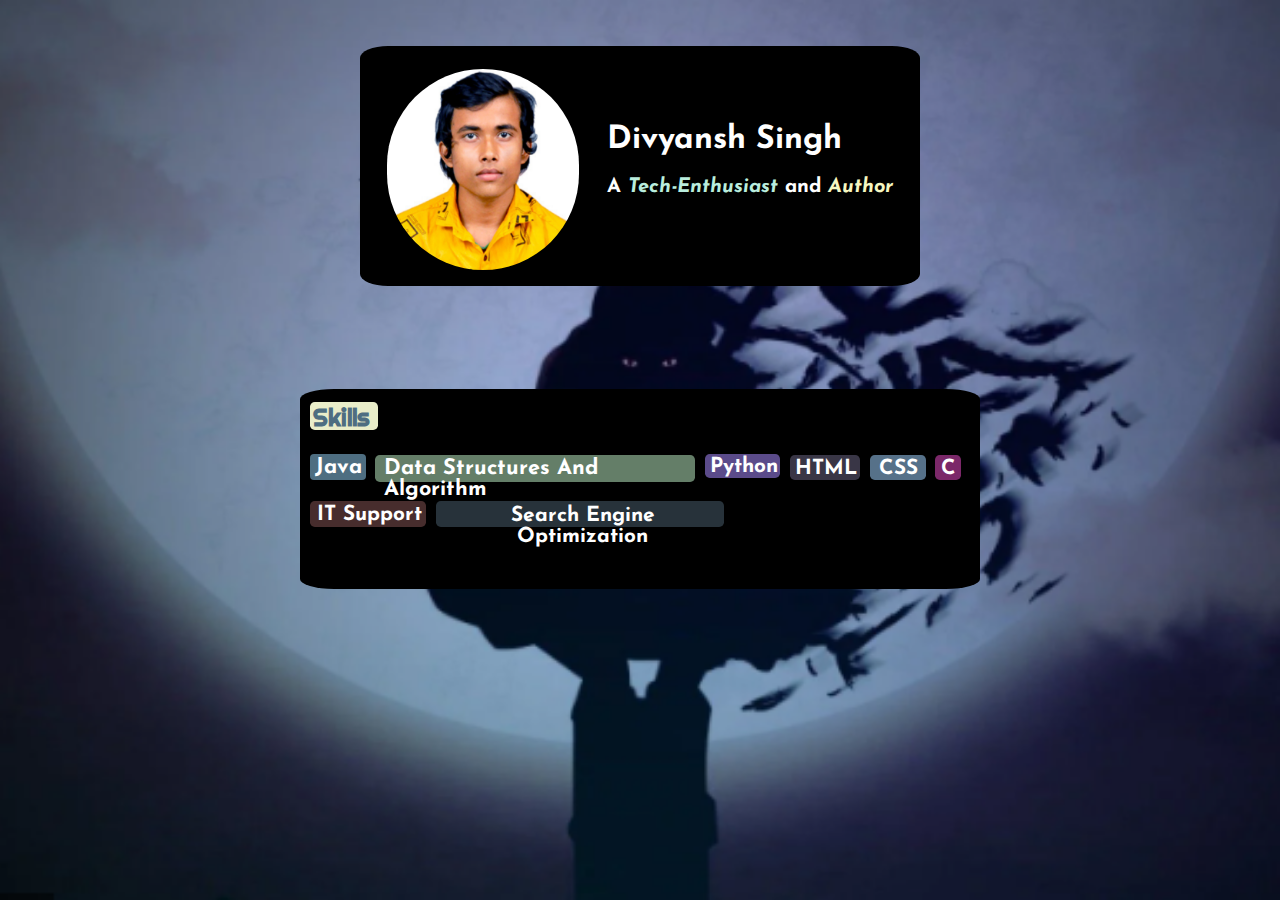
==== index.html @ 6e17f6c7 "adding meta viewport tag" ====
<!Doctype HTML 5>
<html>
    <head>
        
        <meta content="width=device-width, initial-scale=1" name="viewport" />

        <link rel="preconnect" href="https://fonts.googleapis.com">
        <link rel="preconnect" href="https://fonts.gstatic.com" crossorigin>
       
        <link href="https://fonts.googleapis.com/css2?family=Caveat&family=Josefin+Sans:wght@500&display=swap" rel="stylesheet">
        <link href="https://fonts.googleapis.com/css2?family=Caveat&family=Dosis:wght@600&family=Josefin+Sans:wght@500&display=swap" rel="stylesheet">
        <link href="https://fonts.googleapis.com/css2?family=Caveat&family=Dosis:wght@600&family=Josefin+Sans:wght@500&family=Righteous&display=swap" rel="stylesheet">


        <title>
            Divyansh Singh
        </title>
        <link rel="stylesheet" href="Styles.css">
    </head>
    <body>
        
        <div class = "top-container">
        <div class = "top-most">
            <img class = "photo" src="Divyansh's Photograph.png" alt="Divyansh_Singh">      
            <div class="intro-text">
                <h1>Divyansh Singh</h1>
                <h2>A <em><span class="span">Tech-Enthusiast</span></em> and <em><span class = "span1">Author</span></em></h2>
            </div>
        </div>

        <div class = "skills">
            <div class = "upper">
                <div class="title">
                    <h1>Skills</h1>
                </div>
            </div>
            <div class = "lower">
                <div class="java">
                    <a href="https://leetcode.com/divyanshcodes/"><h2>Java</h2></a>
                </div>
                <div class="DSA">
                    <a href="https://github.com/DivyanshSingh12/Java-Programs"><h2>Data Structures And Algorithm</h2></a>
                </div>
                <div class = "python">
                    <a href = "https://www.udemy.com/certificate/UC-db3842e5-4f58-45fd-ae87-5f85f80bcc3e/"><h2>Python</h2></a>
                </div>
                <div class = "shtml">
                    <h2>HTML</h2>
                </div>
                <div class = "tcss">
                    <h2>CSS</h2>
                </div>
                <div class = "c">
                    <h2>C</h2>
                </div>
            </div>
            <div class = "second-row">
                <div class = "TechS">
                    <a href = "https://www.coursera.org/account/accomplishments/specialization/certificate/6LHS8ZLLRM9M"><h2>IT Support</h2></a>
                </div>  
                <div class = "SEO">
                    <a href = "https://www.edulore.in/"><h2>Search Engine Optimization</h2></a>
                </div>
            </div>
        </div>
    </div>
   
    </body>
</html>
---- Styles.css ----
body{
  margin: 0;
  background-image: url("itachi_background.png");
  background-repeat: no-repeat;
  background-size: cover;
  background-position: center;
}


.top-container{
  display: flex;
  flex-direction: column;
  justify-content: center;
  align-items: center;
}

.top-most{
  display: flex;
  flex-direction: row;
  flex-wrap: wrap;
  justify-content: space-evenly;
  width: 35rem;
  height: 15rem;
  background-color: black;
  margin-top: 2.9rem;
  border-radius:5%;

}

.photo{
  width: 12rem;
  margin-bottom: 1rem;
  border-radius: 10rem;
  margin-top: 1.4rem;

}

.intro-text{
  margin-top: 3.5rem;
}

.top-most h1{
  font-family: 'Josefin Sans', sans-serif;
  color:white;
}

h2{
  color: white;
  font-size: 1.25rem;
  font-family: 'Josefin Sans', sans-serif;
}

.span{
  color: #B9EDDD;
}


.span1{
  color: #F6F7C1;
}

.skills{
  display: flex;
  flex-direction: column;
  width:42.5rem;
  height:12.5rem;
  background-color: black;
  bottom: 13.55%;
  margin-top: 8%;
  border-radius:5%;
}

.lower{
  display: flex;
  flex-direction: row;
}

.skills h1{
  font-family: 'Righteous', cursive;
  color:#4E6E81;
  font-size: 1.5rem;
  margin-top:0;
  margin-left: 5%;
}

.title{
  width: 4.3rem;
  height: 1.8rem;
  background-color: #E9EDC9;
  margin-top: 0.8rem;
  margin-left: 0.6rem;
  border-radius: 0.3rem;
}


.java{
  width: 3.5rem;
  height: 1.6rem;
  background-color: #4E6E81;
  margin-top: 1.5rem;
  margin-left: 0.6rem;
  border-radius: 0.25rem;
  
}


.java h2{
  font-size: 1.35rem;
  font-family: 'Josefin Sans', sans-serif;
  margin-top: 5%;
  margin-left: 9%;
}


a{
  text-decoration: none;
}


.java:hover{
  background-color: #3F4E4F;
}


.DSA{
  width: 20rem;
  height: 1.7rem;
  background-color: #647E68;
  margin-left: 0.6rem;
  margin-top: 1.51rem;
  border-radius: 0.3rem;
}


.DSA h2{
  font-size: 1.35rem;
  font-family: 'Josefin Sans', sans-serif;
  margin-top: 1.2%;
  margin-left: 2.9%;
}


.DSA:hover{
  background-color: #3B5249;
}


.python{
  width: 4.7rem;
  height: 1.5rem;
  background-color: #5B4B8A;
  margin-left: 0.6rem;
  margin-top: 1.5rem;
  border-radius: 0.3rem;
}


.python h2{
  font-size: 1.3rem;
  font-family: 'Josefin Sans', sans-serif;
  margin-top: 1.2%;
  padding: 1.5%;
  margin-left: 5%;
}


.python:hover{
  background-color: #62374E;
}

.shtml{
  width: 4.4rem;
  height: 1.6rem;
  background-color: #393646;
  margin-left: 0.6rem;
  margin-top: 1.51rem;
  border-radius: 0.3rem;
}


.shtml h2{
  font-size: 1.3rem;
  font-family: 'Josefin Sans', sans-serif;
  margin-top: 0.2%;
  text-align: center;
  padding: 0.2rem;
  margin-left: 2.9%;
}


.shtml:hover{
  background-color: #245953;
}

.tcss{
  width: 3.5rem;
  height: 1.6rem;
  background-color: #567189;
  margin-left: 0.6rem;
  margin-top: 1.51rem;
  border-radius: 0.3rem;
}


.tcss h2{
  font-size: 1.3rem;
  font-family: 'Josefin Sans', sans-serif;
  margin-top: 0.2%;
  text-align: center;
  padding: 0.2rem;
  margin-left: 2.9%;
}


.tcss:hover{
  background-color: #658864;
}

.c{
  width: 1.6rem;
  height: 1.6rem;
  background-color: #7B2869;
  margin-left: 0.6rem;
  margin-top: 1.51rem;
  border-radius: 0.3rem;
}


.c h2{
  font-size: 1.3rem;
  font-family: 'Josefin Sans', sans-serif;
  margin-top: 0.2%;
  text-align: center;
  padding: 0.2rem;
  margin-left: 2.9%;
}


.c:hover{
  background-color: #263159;
}

.second-row{
  display: flex;
  flex-direction: row;
}

.TechS{
  width: 7.3rem;
  height: 1.6rem;
  background-color: #472D2D;
  margin-left: 0.6rem;
  margin-top: 1.2rem;
  border-radius: 0.3rem;
}

.TechS h2{
  font-size: 1.3rem;
  font-family: 'Josefin Sans', sans-serif;
  margin-top: 0.2%;
  text-align: center;
  padding: 0.2rem;
  margin-left: 2%;
}


.TechS:hover{
  background-color: #22577E;
}

.SEO{
  width: 18rem;
  height: 1.6rem;
  background-color: #27323A;
  margin-left: 0.6rem;
  margin-top: 1.2rem;
  border-radius: 0.3rem;
}

.SEO h2{
  font-size: 1.3rem;
  font-family: 'Josefin Sans', sans-serif;
  margin-top: 0.2%;
  text-align: center;
  padding: 0.2rem;
  margin-left: 1.9%;
}


.SEO:hover{
  background-color: #A21232;
}

@media screen and (max-width: 540px) {
  .top-most{
    display: flex;
    flex-direction: row;
    flex-wrap: wrap;
    justify-content: space-evenly;
    width: 35rem;
    height: 34rem;
    background-color: black;
    margin-top: 8rem;
    border-radius: 5%;
    text-align: center;
  }

  .photo {
    width: 16rem;
    height: 16rem;
    margin-bottom: 0;
    border-radius: 10rem;
    margin-top: 1.4rem;
}

.intro-text {
  margin-top: 0;
}

.top-most h1 {
  font-family: 'Josefin Sans', sans-serif;
  color: white;
  font-size: 3.5rem;
}

h2 {
  color: white;
  font-size: 3rem;
  font-family: 'Josefin Sans', sans-serif;
}

.skills {
  display: flex;
  flex-direction: column;
  width: 35rem;
  height: 70rem;
  background-color: black;
  bottom: 13.55%;
  margin-top: 30%;
  border-radius: 5%;
}

.title {
  width: 11rem;
  height: 5rem;
  background-color: #E9EDC9;
  margin-top: 2rem;
  margin-left: 1.5rem;
  border-radius: 0.3rem;
}

.skills h1 {
  font-family: 'Righteous', cursive;
  color: #4E6E81;
  font-size: 4rem;
  margin-top: 0;
  margin-left: 5%;
}

.lower {
  display: flex;
  flex-direction: column;
}

.java {
  width: 10rem;
  height: 4.7rem;
  background-color: #4E6E81;
  margin-top: 1.5rem;
  margin-left: 1.5rem;
  border-radius: 0.25rem;
}

.java h2 {
  font-size: 4rem;
  font-family: 'Josefin Sans', sans-serif;
  margin-top: 5%;
  margin-left: 9%;
}

.DSA {
  width: 32rem;
  height: 8.5rem;
  background-color: #647E68;
  margin-left: 1.5rem;
  margin-top: 1.51rem;
  border-radius: 0.3rem;
}

.DSA h2 {
  font-size: 4rem;
  font-family: 'Josefin Sans', sans-serif;
  margin-top: 1.2%;
  margin-left: 2.9%;
}

.python {
  width: 15rem;
  height: 5rem;
  background-color: #5B4B8A;
  margin-left: 1.5rem;
  margin-top: 1.5rem;
  border-radius: 0.3rem;
}

.python h2 {
  font-size: 4rem;
  font-family: 'Josefin Sans', sans-serif;
  margin-top: 1.2%;
  padding: 1.5%;
  margin-left: 5%;
}

.shtml {
  width: 14.2rem;
  height: 4.5rem;
  background-color: #393646;
  margin-left: 1.5rem;
  margin-top: 1.51rem;
  border-radius: 0.3rem;
}

.shtml h2 {
  font-size: 4rem;
  font-family: 'Josefin Sans', sans-serif;
  margin-top: 0.2%;
  text-align: center;
  padding: 0.2rem;
  margin-left: 2.9%;
}

.tcss {
  width: 10rem;
  height: 4.5rem;
  background-color: #567189;
  margin-left: 1.5rem;
  margin-top: 1.51rem;
  border-radius: 0.3rem;
}

.tcss h2 {
  font-size: 4rem;
  font-family: 'Josefin Sans', sans-serif;
  margin-top: 0.2%;
  text-align: center;
  padding: 0.2rem;
  margin-left: 2.9%;
}

.c {
  width: 6rem;
  height: 4.5rem;
  background-color: #7B2869;
  margin-left: 1.5rem;
  margin-top: 1.51rem;
  border-radius: 0.3rem;
}

.c h2 {
  font-size: 4rem;
  font-family: 'Josefin Sans', sans-serif;
  margin-top: 0.2%;
  text-align: center;
  padding: 0.2rem;
  margin-left: 2.9%;
}

.second-row {
  display: flex;
  flex-direction: column;
}

.TechS {
  width: 25rem;
  height: 5rem;
  background-color: #472D2D;
  margin-left: 1.5rem;
  margin-top: 1.2rem;
  border-radius: 0.3rem;
}

.TechS h2 {
  font-size: 4rem;
  font-family: 'Josefin Sans', sans-serif;
  margin-top: 0.2%;
  text-align: center;
  padding: 0.2rem;
  margin-left: 2%;
}

.SEO {
  width: 30rem;
  height: 9rem;
  background-color: #27323A;
  margin-left: 1.5rem;
  margin-top: 1.2rem;
  border-radius: 0.3rem;
}

.SEO h2 {
  font-size: 4rem;
  font-family: 'Josefin Sans', sans-serif;
  margin-top: 0.2%;
  text-align: left;
  padding: 0.2rem;
  margin-left: 1.9%;
}

}
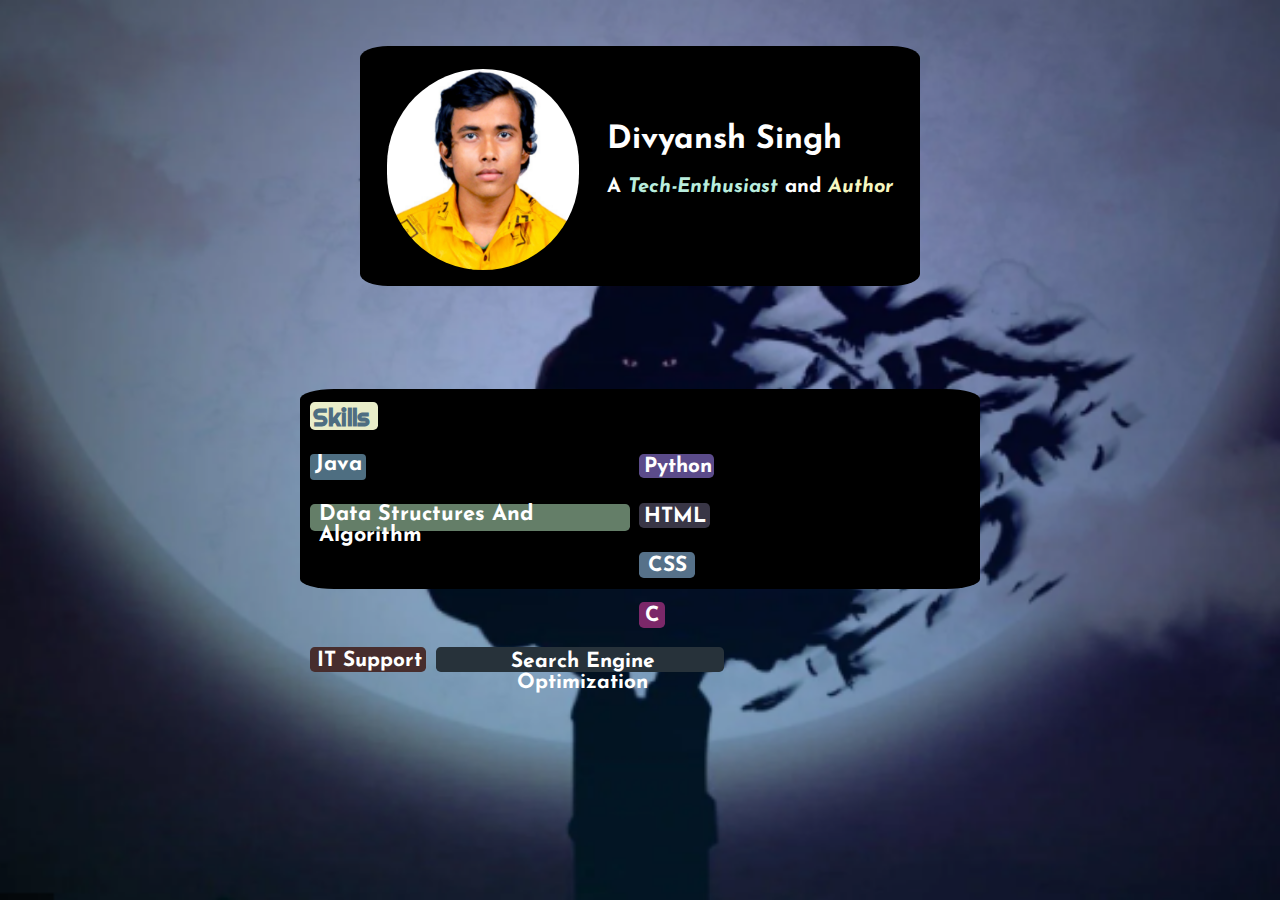
==== commit 8d1dca30: "making the layout of .skills section responsive" ====
--- a/index.html
+++ b/index.html
@@ -1,9 +1,9 @@
 <!Doctype HTML 5>
 <html>
     <head>
+
+        <meta content="width=device-width, initial-scale=1" name="viewport" />
         
-        <meta content="width=device-width, initial-scale=1" name="viewport" />
-
         <link rel="preconnect" href="https://fonts.googleapis.com">
         <link rel="preconnect" href="https://fonts.gstatic.com" crossorigin>
        
@@ -35,12 +35,15 @@
                 </div>
             </div>
             <div class = "lower">
+                <div class = "first">
                 <div class="java">
                     <a href="https://leetcode.com/divyanshcodes/"><h2>Java</h2></a>
                 </div>
                 <div class="DSA">
                     <a href="https://github.com/DivyanshSingh12/Java-Programs"><h2>Data Structures And Algorithm</h2></a>
                 </div>
+                </div>
+                <div class = "second">
                 <div class = "python">
                     <a href = "https://www.udemy.com/certificate/UC-db3842e5-4f58-45fd-ae87-5f85f80bcc3e/"><h2>Python</h2></a>
                 </div>
@@ -52,6 +55,7 @@
                 </div>
                 <div class = "c">
                     <h2>C</h2>
+                </div>
                 </div>
             </div>
             <div class = "second-row">
--- a/Styles.css
+++ b/Styles.css
@@ -292,25 +292,25 @@
 }
 
 @media screen and (max-width: 540px) {
-  .top-most{
+  .top-most {
     display: flex;
     flex-direction: row;
     flex-wrap: wrap;
     justify-content: space-evenly;
-    width: 35rem;
-    height: 34rem;
+    width: 12rem;
+    height: 14rem;
     background-color: black;
-    margin-top: 8rem;
+    margin-top: 2rem;
     border-radius: 5%;
     text-align: center;
-  }
-
-  .photo {
-    width: 16rem;
-    height: 16rem;
-    margin-bottom: 0;
-    border-radius: 10rem;
-    margin-top: 1.4rem;
+}
+
+.photo {
+  width: 6rem;
+  height: 6rem;
+  margin-bottom: 0;
+  border-radius: 10rem;
+  margin-top: 1rem;
 }
 
 .intro-text {
@@ -320,39 +320,40 @@
 .top-most h1 {
   font-family: 'Josefin Sans', sans-serif;
   color: white;
-  font-size: 3.5rem;
+  font-size: 1.3rem;
 }
 
 h2 {
   color: white;
-  font-size: 3rem;
+  font-size: 1.1rem;
   font-family: 'Josefin Sans', sans-serif;
 }
 
 .skills {
   display: flex;
   flex-direction: column;
-  width: 35rem;
-  height: 70rem;
+  width: 20rem;
+  height: 25rem;
   background-color: black;
   bottom: 13.55%;
-  margin-top: 30%;
+  margin-top: 7rem;
   border-radius: 5%;
+  margin-left: 1rem;
 }
 
 .title {
-  width: 11rem;
-  height: 5rem;
+  width: 4.2rem;
+  height: 2rem;
   background-color: #E9EDC9;
-  margin-top: 2rem;
-  margin-left: 1.5rem;
+  margin-top: 0.6rem;
+  margin-left: 0.6rem;
   border-radius: 0.3rem;
 }
 
 .skills h1 {
   font-family: 'Righteous', cursive;
   color: #4E6E81;
-  font-size: 4rem;
+  font-size: 1.5rem;
   margin-top: 0;
   margin-left: 5%;
 }
@@ -363,48 +364,48 @@
 }
 
 .java {
-  width: 10rem;
-  height: 4.7rem;
+  width: 3.5rem;
+  height: 1.8rem;
   background-color: #4E6E81;
-  margin-top: 1.5rem;
-  margin-left: 1.5rem;
+  margin-top: 0.6rem;
+  margin-left: 0.6rem;
   border-radius: 0.25rem;
 }
 
 .java h2 {
-  font-size: 4rem;
+  font-size: 1.35rem;
   font-family: 'Josefin Sans', sans-serif;
   margin-top: 5%;
   margin-left: 9%;
 }
 
 .DSA {
-  width: 32rem;
-  height: 8.5rem;
+  width: 13.5rem;
+  height: 3.1rem;
   background-color: #647E68;
-  margin-left: 1.5rem;
-  margin-top: 1.51rem;
+  margin-left: 0.6rem;
+  margin-top: 0.6rem;
   border-radius: 0.3rem;
 }
 
 .DSA h2 {
-  font-size: 4rem;
+  font-size: 1.35rem;
   font-family: 'Josefin Sans', sans-serif;
   margin-top: 1.2%;
   margin-left: 2.9%;
 }
 
 .python {
-  width: 15rem;
-  height: 5rem;
+  width: 5rem;
+  height: 1.8rem;
   background-color: #5B4B8A;
-  margin-left: 1.5rem;
-  margin-top: 1.5rem;
+  margin-left: 0.6rem;
+  margin-top: 0.6rem;
   border-radius: 0.3rem;
 }
 
 .python h2 {
-  font-size: 4rem;
+  font-size: 1.35rem;
   font-family: 'Josefin Sans', sans-serif;
   margin-top: 1.2%;
   padding: 1.5%;
@@ -412,16 +413,15 @@
 }
 
 .shtml {
-  width: 14.2rem;
-  height: 4.5rem;
+  width: 5rem;
+  height: 1.8rem;
   background-color: #393646;
-  margin-left: 1.5rem;
-  margin-top: 1.51rem;
-  border-radius: 0.3rem;
-}
-
+  margin-left: 0.6rem;
+  margin-top: 0.6rem;
+  border-radius: 0.3rem;
+}
 .shtml h2 {
-  font-size: 4rem;
+  font-size: 1.35rem;
   font-family: 'Josefin Sans', sans-serif;
   margin-top: 0.2%;
   text-align: center;
@@ -430,16 +430,16 @@
 }
 
 .tcss {
-  width: 10rem;
-  height: 4.5rem;
+  width: 3.5rem;
+  height: 1.7rem;
   background-color: #567189;
-  margin-left: 1.5rem;
-  margin-top: 1.51rem;
+  margin-left: 0.6rem;
+  margin-top: 0.6rem;
   border-radius: 0.3rem;
 }
 
 .tcss h2 {
-  font-size: 4rem;
+  font-size: 1.35rem;
   font-family: 'Josefin Sans', sans-serif;
   margin-top: 0.2%;
   text-align: center;
@@ -448,16 +448,16 @@
 }
 
 .c {
-  width: 6rem;
-  height: 4.5rem;
+  width: 2rem;
+  height: 1.6rem;
   background-color: #7B2869;
-  margin-left: 1.5rem;
-  margin-top: 1.51rem;
+  margin-left: 0.6rem;
+  margin-top: 0.6rem;
   border-radius: 0.3rem;
 }
 
 .c h2 {
-  font-size: 4rem;
+  font-size: 1.35rem;
   font-family: 'Josefin Sans', sans-serif;
   margin-top: 0.2%;
   text-align: center;
@@ -471,16 +471,16 @@
 }
 
 .TechS {
-  width: 25rem;
-  height: 5rem;
+  width: 8rem;
+  height: 2.2rem;
   background-color: #472D2D;
-  margin-left: 1.5rem;
-  margin-top: 1.2rem;
+  margin-left: 0.6rem;
+  margin-top: 0.6rem;
   border-radius: 0.3rem;
 }
 
 .TechS h2 {
-  font-size: 4rem;
+  font-size: 1.4rem;
   font-family: 'Josefin Sans', sans-serif;
   margin-top: 0.2%;
   text-align: center;
@@ -489,16 +489,16 @@
 }
 
 .SEO {
-  width: 30rem;
-  height: 9rem;
+  width: 10.1rem;
+  height: 3.3rem;
   background-color: #27323A;
-  margin-left: 1.5rem;
-  margin-top: 1.2rem;
+  margin-left: 0.6rem;
+  margin-top: 0.6rem;
   border-radius: 0.3rem;
 }
 
 .SEO h2 {
-  font-size: 4rem;
+  font-size: 1.4rem;
   font-family: 'Josefin Sans', sans-serif;
   margin-top: 0.2%;
   text-align: left;
@@ -506,14 +506,5 @@
   margin-left: 1.9%;
 }
 
-}
-
-
-
-
-
-
-
-
-
-
+
+}
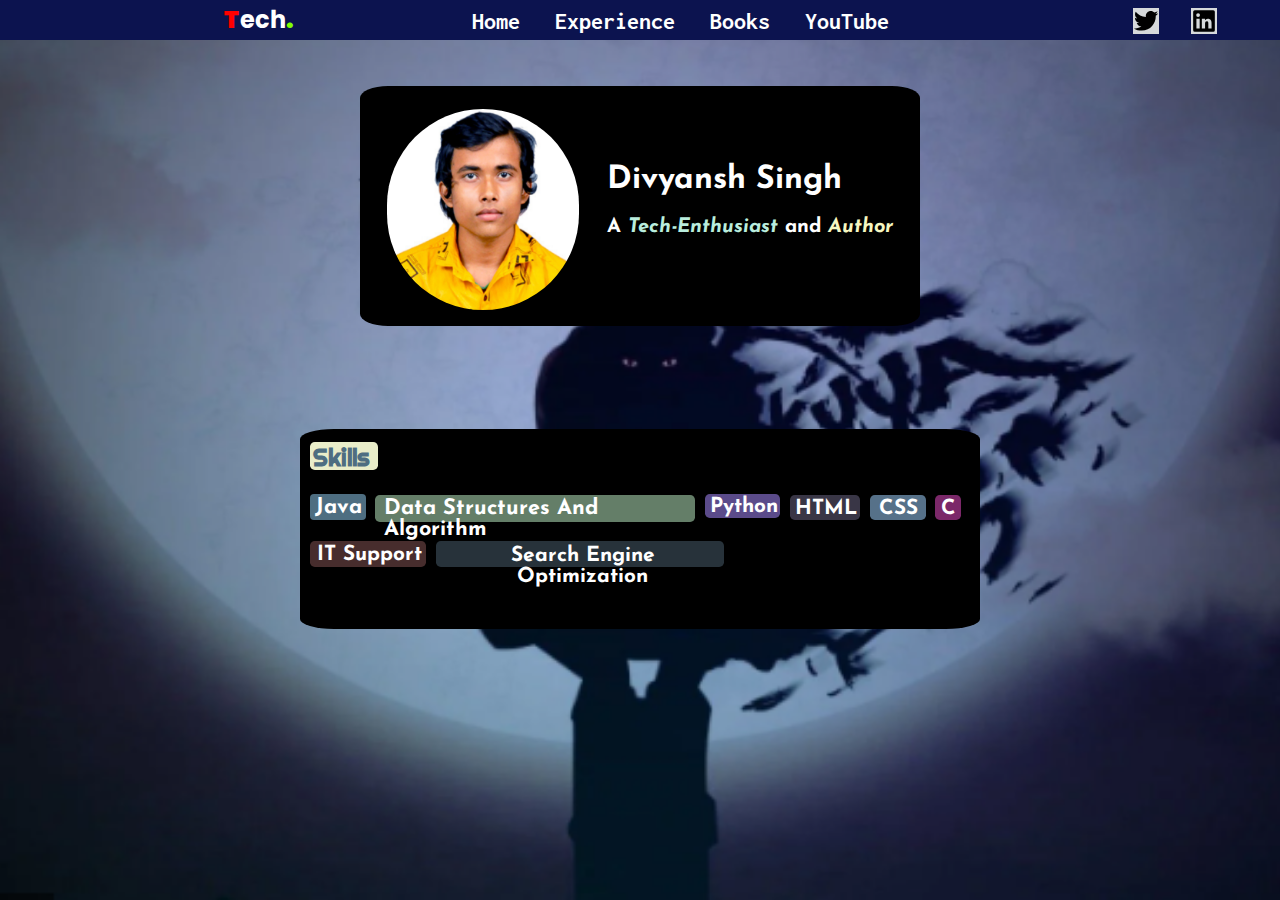
==== commit bcf0f20d: "Update index.html" ====
--- a/index.html
+++ b/index.html
@@ -6,12 +6,9 @@
         
         <link rel="preconnect" href="https://fonts.googleapis.com">
         <link rel="preconnect" href="https://fonts.gstatic.com" crossorigin>
+
+        <link href="https://fonts.googleapis.com/css2?family=Caveat&family=Dosis:wght@600&family=Inconsolata:wght@700&family=Josefin+Sans:wght@500&family=Poppins:wght@700&family=Righteous&family=Roboto:wght@500&display=swap" rel="stylesheet">
        
-        <link href="https://fonts.googleapis.com/css2?family=Caveat&family=Josefin+Sans:wght@500&display=swap" rel="stylesheet">
-        <link href="https://fonts.googleapis.com/css2?family=Caveat&family=Dosis:wght@600&family=Josefin+Sans:wght@500&display=swap" rel="stylesheet">
-        <link href="https://fonts.googleapis.com/css2?family=Caveat&family=Dosis:wght@600&family=Josefin+Sans:wght@500&family=Righteous&display=swap" rel="stylesheet">
-
-
         <title>
             Divyansh Singh
         </title>
@@ -20,6 +17,64 @@
     <body>
         
         <div class = "top-container">
+        
+        <div class = "nav">
+
+            <div class = "logo">
+                <h1><strong class="T">T</strong>ech<strong class = "dot">.</strong></h1>
+            </div>
+
+            <div class = "contain">
+
+            <div class = "menu">
+                    <svg xmlns="http://www.w3.org/2000/svg" viewBox="0 0 24 24" data-supported-dps="24x24" fill="currentColor" class="mercado-match" width="24" height="24" focusable="false">
+                        <path d="M3 3h4v4H3zm7 4h4V3h-4zm7-4v4h4V3zM3 14h4v-4H3zm7 0h4v-4h-4zm7 0h4v-4h-4zM3 21h4v-4H3zm7 0h4v-4h-4zm7 0h4v-4h-4z"></path>
+                      </svg>
+            </div>
+
+            <div class="centered">
+            
+            <div class = "Home">
+                <h1>Home</h1>
+            </div>
+            
+            <div class = "Experiences">
+                <h1>Experience</h1>
+            </div>
+
+            <div class = "Books">
+                <h1>Books</h1>
+            </div>
+
+            <div class = "YouTube">
+                <h1>YouTube</h1>
+            </div>
+
+            <div class="tw">
+                <h1>Twitter</h1>
+            </div>
+
+            <a href="https://twitter.com/DivyatechC">
+            <div class = "twitter">
+                <svg viewBox="0 0 24 24" aria-hidden="true" class = "col"><g><path d="M23.643 4.937c-.835.37-1.732.62-2.675.733.962-.576 1.7-1.49 2.048-2.578-.9.534-1.897.922-2.958 1.13-.85-.904-2.06-1.47-3.4-1.47-2.572 0-4.658 2.086-4.658 4.66 0 .364.042.718.12 1.06-3.873-.195-7.304-2.05-9.602-4.868-.4.69-.63 1.49-.63 2.342 0 1.616.823 3.043 2.072 3.878-.764-.025-1.482-.234-2.11-.583v.06c0 2.257 1.605 4.14 3.737 4.568-.392.106-.803.162-1.227.162-.3 0-.593-.028-.877-.082.593 1.85 2.313 3.198 4.352 3.234-1.595 1.25-3.604 1.995-5.786 1.995-.376 0-.747-.022-1.112-.065 2.062 1.323 4.51 2.093 7.14 2.093 8.57 0 13.255-7.098 13.255-13.254 0-.2-.005-.402-.014-.602.91-.658 1.7-1.477 2.323-2.41z"></path></g></svg>
+            </div>
+            </a>
+            
+            <a href="https://www.linkedin.com/in/divyansh-singh-6a4215211/"></a>
+            <div class = "linkedin">
+              <svg xmlns="http://www.w3.org/2000/svg" viewBox="0 0 24 24" data-supported-dps="24x24" fill="currentColor" class="linke" width="26" height="26" focusable="false">
+                    <path d="M20.5 2h-17A1.5 1.5 0 002 3.5v17A1.5 1.5 0 003.5 22h17a1.5 1.5 0 001.5-1.5v-17A1.5 1.5 0 0020.5 2zM8 19H5v-9h3zM6.5 8.25A1.75 1.75 0 118.3 6.5a1.78 1.78 0 01-1.8 1.75zM19 19h-3v-4.74c0-1.42-.6-1.93-1.38-1.93A1.74 1.74 0 0013 14.19a.66.66 0 000 .14V19h-3v-9h2.9v1.3a3.11 3.11 0 012.7-1.4c1.55 0 3.36.86 3.36 3.66z"></path>
+                  </svg> 
+            </div>
+            </a>
+            
+            <div class="lin">
+                <h1>LinkedIn</h1>
+            </div>
+        </div>
+    </div>
+    </div>
+        
         <div class = "top-most">
             <img class = "photo" src="Divyansh's Photograph.png" alt="Divyansh_Singh">      
             <div class="intro-text">
@@ -68,6 +123,6 @@
             </div>
         </div>
     </div>
-   
+    <script src="index.js"></script>
     </body>
 </html>
--- a/Styles.css
+++ b/Styles.css
@@ -12,6 +12,116 @@
   flex-direction: column;
   justify-content: center;
   align-items: center;
+}
+
+.nav{
+  display: flex;
+  width: 100%;
+  height: 2.5rem;
+  justify-content: flex-start;
+  background-color: #0C134F;
+  flex-direction: row;
+}
+
+.logo h1{
+  font-family: 'Poppins', sans-serif !important;
+  color:white;
+  font-size: 1.5rem !important;
+  margin: auto;
+}
+
+.logo{
+  margin-top: 0.1rem;
+  margin-left: 14rem
+}
+
+.dot{
+  color: chartreuse;
+}
+
+.T{
+  color: red;
+}
+
+.centered{
+  display: flex;
+  margin-left: 11.1rem;
+  margin-top: 0.5rem;
+}
+
+.tw{
+  font-family: 'Roboto', sans-serif !important;
+  color:white;
+  font-size: 1.2rem !important;
+  margin: auto;
+  margin-left: 9.5rem;
+  visibility: hidden;
+}
+
+.twitter{
+  width: 1.6rem;
+  margin-left: 0.5rem;
+  cursor: pointer;
+}
+
+.twitter .col{
+  background-color: rgb(214, 217, 219);
+}
+
+.twitter .col:hover{
+  background-color: white;
+}
+
+.linkedin{
+  width: 1.6rem;
+  margin-left: 2rem;
+  cursor: pointer;
+}
+
+.linkedin .linke{
+  background-color: rgb(214, 217, 219);
+}
+
+.linkedin .linke:hover{
+  background-color: white;
+}
+
+.lin{
+  font-family: 'Roboto', sans-serif !important;
+  color:white;
+  font-size: 1.2rem !important;
+  margin: auto;
+  margin-left: 0.5rem;
+  visibility: hidden;
+}
+
+.a{
+  
+  text-decoration: none !important;
+}
+
+.Experiences{
+  margin-right: 2.2rem;
+}
+
+.Home{
+  margin-right: 2.2rem;
+}
+
+.centered h1:hover{
+  color: #E3FDFD;
+  cursor: pointer;
+}
+
+.Books{
+  margin-right: 2.2rem;
+}
+
+.nav h1{
+  font-family: 'Inconsolata', monospace;
+  color:white;
+  font-size: 1.5rem;
+  margin: auto;
 }
 
 .top-most{
@@ -291,13 +401,84 @@
   background-color: #A21232;
 }
 
+.first{
+  display: flex;
+  flex-direction: row;
+}
+
+.second{
+  display: flex;
+  flex-direction: row;
+}
+
+.mnav{
+  display: none;
+}
+
+.menu{
+  display: none;
+}
+
 @media screen and (max-width: 540px) {
+
+  .logo{
+    margin-left: 1rem;
+  }
+
+  .menu{
+       display: block;
+       margin-left: 22rem;
+       margin-top: 0.5rem;
+       color: white;
+   }
+
+  .centered{
+    display: flex;
+    flex-direction: column;
+    padding: 1rem;
+    margin-left: 16rem !important;
+    background-color: hsl(0 0% 100% / 0.1);
+    backdrop-filter: blur(1rem);
+    height: 100vh;
+    visibility: hidden;
+  }
+
+  .twitter{
+    display: none;
+  }
+
+  .linkedin{
+    display: none;
+  }
+
+  .nav h1{
+    font-family: 'Inconsolata', monospace;
+    color:white;
+    font-size: 1.3rem;
+    margin: auto;
+  }
+
+  .Home{
+    margin-top: 5rem;
+  }
+
+  .Experiences{
+    margin-top: 0.5rem;
+  }
+
+  .Books{
+    margin-top: 0.5rem;
+  }
+
+  .YouTube{
+    margin-top: 0.5rem;
+  }
   .top-most {
     display: flex;
     flex-direction: row;
     flex-wrap: wrap;
     justify-content: space-evenly;
-    width: 12rem;
+    width: 13.2rem;
     height: 14rem;
     background-color: black;
     margin-top: 2rem;
@@ -332,11 +513,11 @@
 .skills {
   display: flex;
   flex-direction: column;
-  width: 20rem;
-  height: 25rem;
+  width: 18.5rem;
+  height: 19rem;
   background-color: black;
   bottom: 13.55%;
-  margin-top: 7rem;
+  margin-top: 4rem;
   border-radius: 5%;
   margin-left: 1rem;
 }
@@ -506,5 +687,15 @@
   margin-left: 1.9%;
 }
 
-
-}
+.first{
+  display: flex;
+  flex-direction: column;
+}
+
+.second{
+  display: flex;
+  flex-direction: row;
+}
+
+
+}
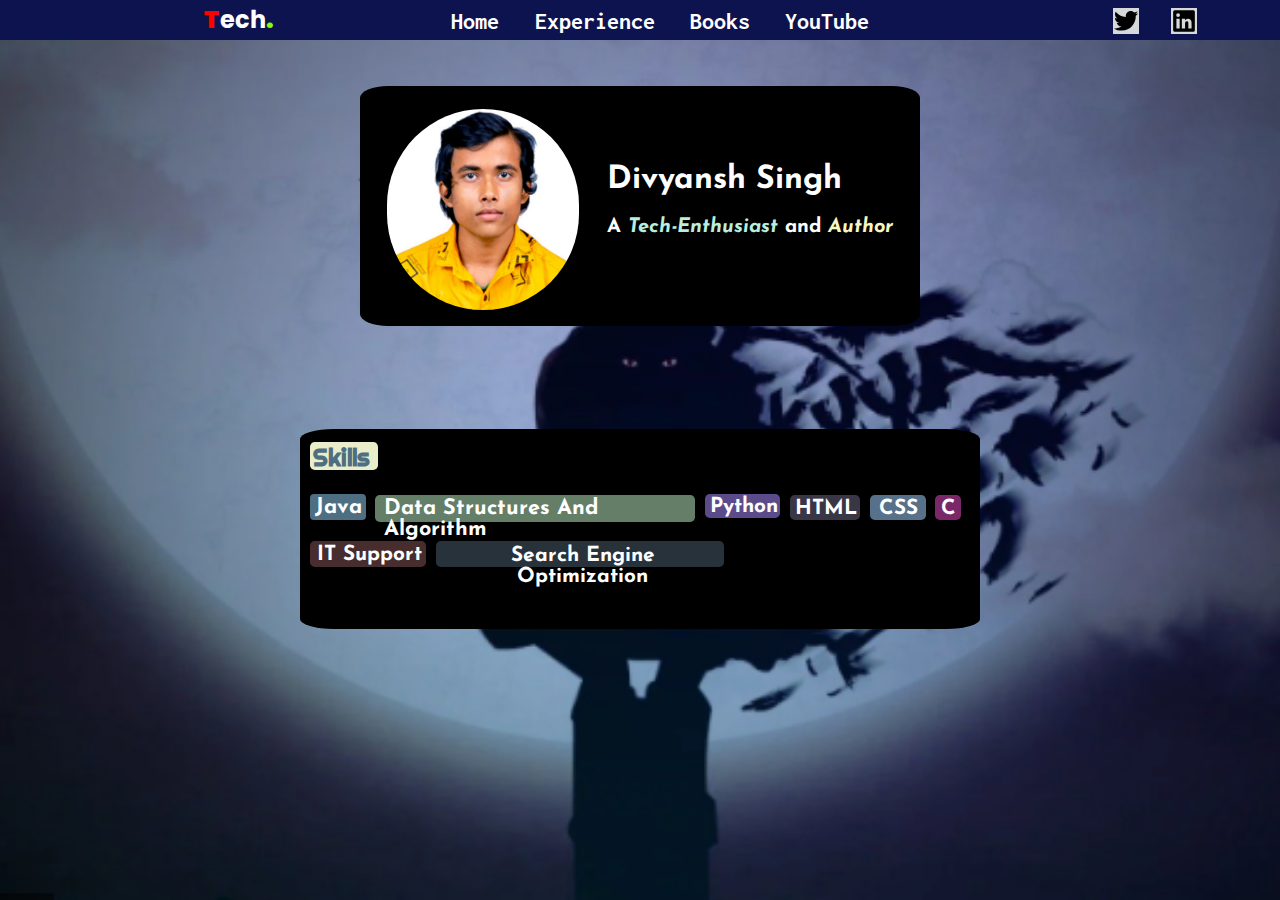
==== commit 096e457e: "Update index.html" ====
--- a/index.html
+++ b/index.html
@@ -18,6 +18,7 @@
         
         <div class = "top-container">
         
+        <nav> 
         <div class = "nav">
 
             <div class = "logo">
@@ -74,6 +75,7 @@
         </div>
     </div>
     </div>
+</nav>
         
         <div class = "top-most">
             <img class = "photo" src="Divyansh's Photograph.png" alt="Divyansh_Singh">      
--- a/Styles.css
+++ b/Styles.css
@@ -6,6 +6,16 @@
   background-position: center;
 }
 
+
+html,body
+{
+    width: 100%;
+    height: 100%;
+    margin: 0px;
+    padding: 0px;
+    overflow-x: hidden; 
+    overflow-y: hidden;
+}
 
 .top-container{
   display: flex;
@@ -427,7 +437,7 @@
 
   .menu{
        display: block;
-       margin-left: 22rem;
+       margin-left: 15.8rem;
        margin-top: 0.5rem;
        color: white;
    }
@@ -436,7 +446,7 @@
     display: flex;
     flex-direction: column;
     padding: 1rem;
-    margin-left: 16rem !important;
+    margin-left: 10rem !important;
     background-color: hsl(0 0% 100% / 0.1);
     backdrop-filter: blur(1rem);
     height: 100vh;
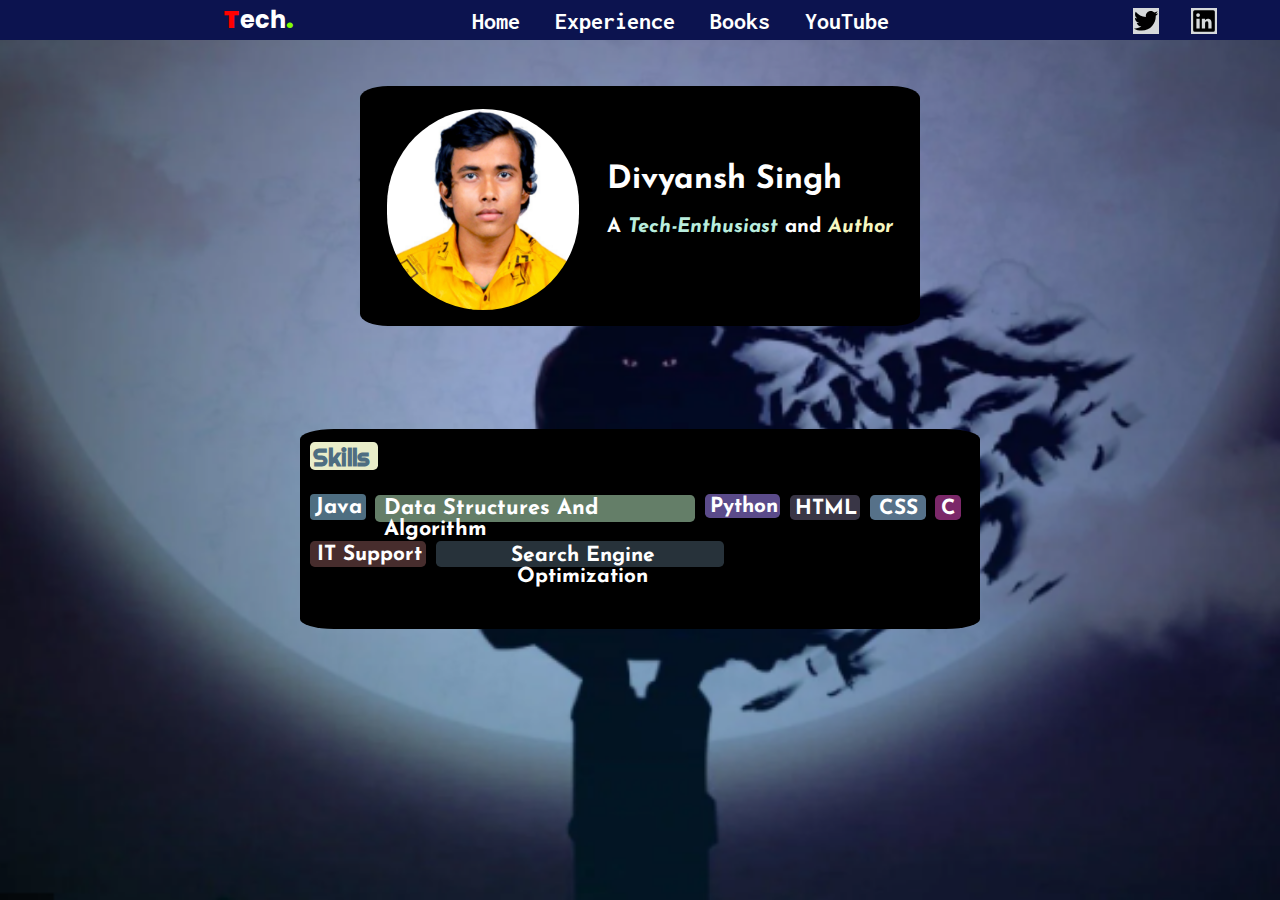
==== commit 64dda19d: "Update index.html" ====
--- a/index.html
+++ b/index.html
@@ -18,8 +18,12 @@
         
         <div class = "top-container">
         
-        <nav> 
+        <nav>
         <div class = "nav">
+
+            <div class = "mar">
+                
+            </div>
 
             <div class = "logo">
                 <h1><strong class="T">T</strong>ech<strong class = "dot">.</strong></h1>
@@ -36,7 +40,7 @@
             <div class="centered">
             
             <div class = "Home">
-                <h1>Home</h1>
+                <a href="HTML_of_site.html"><h1>Home</h1></a>
             </div>
             
             <div class = "Experiences">
@@ -44,7 +48,7 @@
             </div>
 
             <div class = "Books">
-                <h1>Books</h1>
+                <a href="HTML_of_Books.html"><h1>Books</h1></a>
             </div>
 
             <div class = "YouTube">
--- a/Styles.css
+++ b/Styles.css
@@ -15,6 +15,10 @@
     padding: 0px;
     overflow-x: hidden; 
     overflow-y: hidden;
+}
+
+nav{
+  width: 100%;
 }
 
 .top-container{
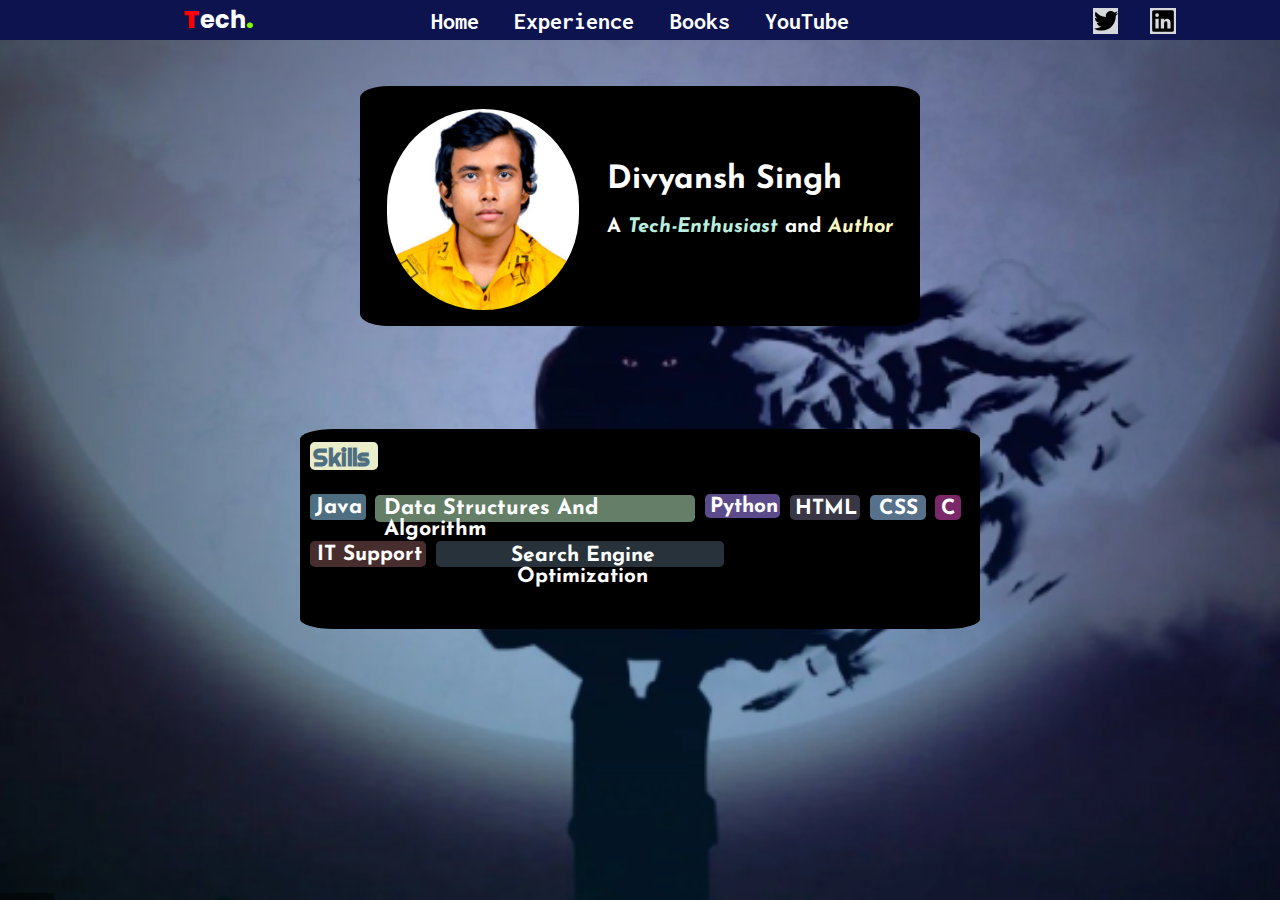
==== commit e87e4ba6: "Update index.html" ====
--- a/index.html
+++ b/index.html
@@ -40,7 +40,7 @@
             <div class="centered">
             
             <div class = "Home">
-                <a href="HTML_of_site.html"><h1>Home</h1></a>
+                <a href="index.html"><h1>Home</h1></a>
             </div>
             
             <div class = "Experiences">
--- a/Styles.css
+++ b/Styles.css
@@ -17,15 +17,15 @@
     overflow-y: hidden;
 }
 
-nav{
-  width: 100%;
-}
-
 .top-container{
   display: flex;
   flex-direction: column;
   justify-content: center;
   align-items: center;
+}
+
+nav{
+  width: 100%;
 }
 
 .nav{
@@ -44,9 +44,12 @@
   margin: auto;
 }
 
+.mar{
+  width: 14rem;
+}
+
 .logo{
   margin-top: 0.1rem;
-  margin-left: 14rem
 }
 
 .dot{
@@ -110,8 +113,8 @@
 }
 
 .a{
-  
   text-decoration: none !important;
+  color: none;
 }
 
 .Experiences{
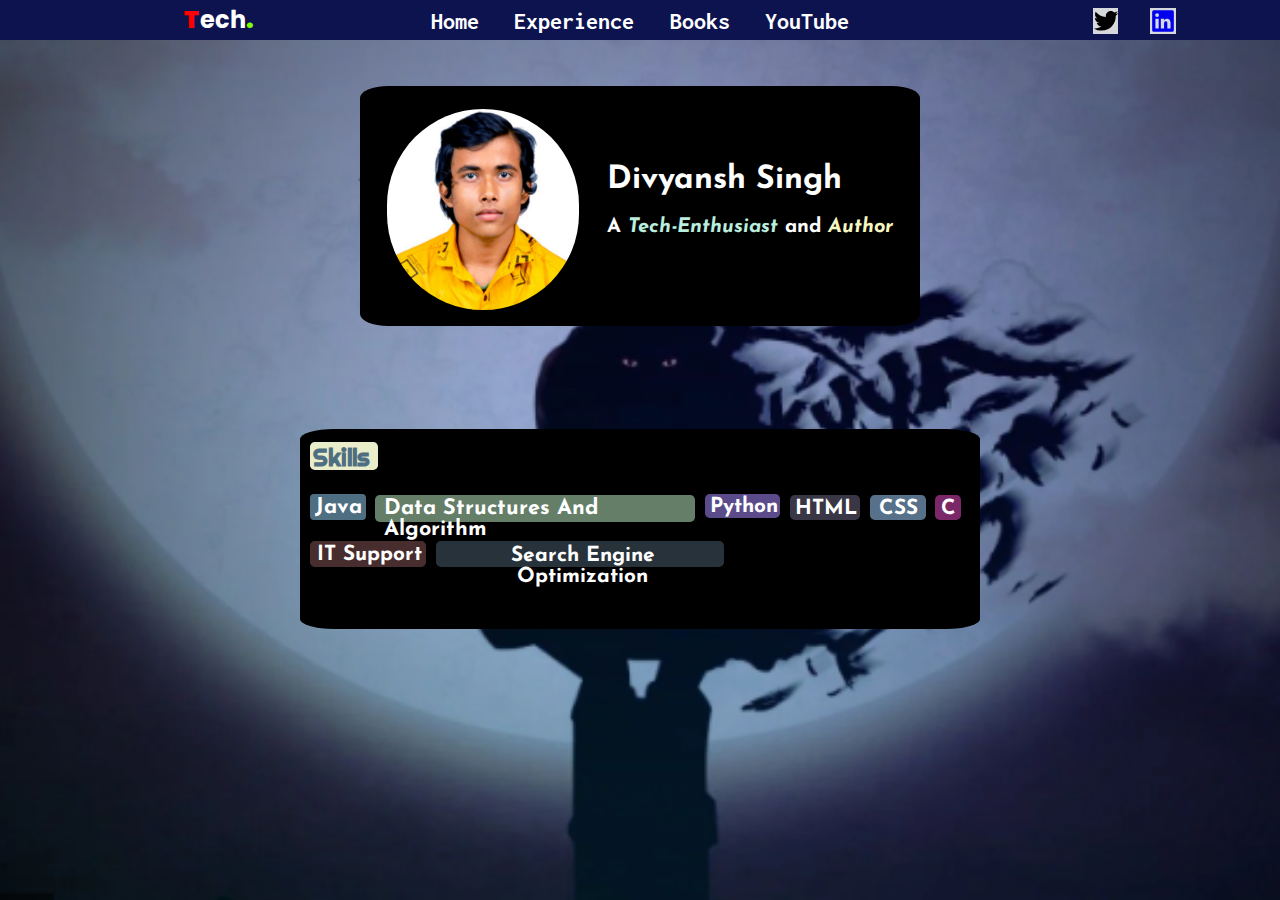
==== commit c6746182: "Update index.html" ====
--- a/index.html
+++ b/index.html
@@ -65,7 +65,7 @@
             </div>
             </a>
             
-            <a href="https://www.linkedin.com/in/divyansh-singh-6a4215211/"></a>
+            <a class = "lit" href="https://www.linkedin.com/in/divyansh-singh-6a4215211/">
             <div class = "linkedin">
               <svg xmlns="http://www.w3.org/2000/svg" viewBox="0 0 24 24" data-supported-dps="24x24" fill="currentColor" class="linke" width="26" height="26" focusable="false">
                     <path d="M20.5 2h-17A1.5 1.5 0 002 3.5v17A1.5 1.5 0 003.5 22h17a1.5 1.5 0 001.5-1.5v-17A1.5 1.5 0 0020.5 2zM8 19H5v-9h3zM6.5 8.25A1.75 1.75 0 118.3 6.5a1.78 1.78 0 01-1.8 1.75zM19 19h-3v-4.74c0-1.42-.6-1.93-1.38-1.93A1.74 1.74 0 0013 14.19a.66.66 0 000 .14V19h-3v-9h2.9v1.3a3.11 3.11 0 012.7-1.4c1.55 0 3.36.86 3.36 3.66z"></path>
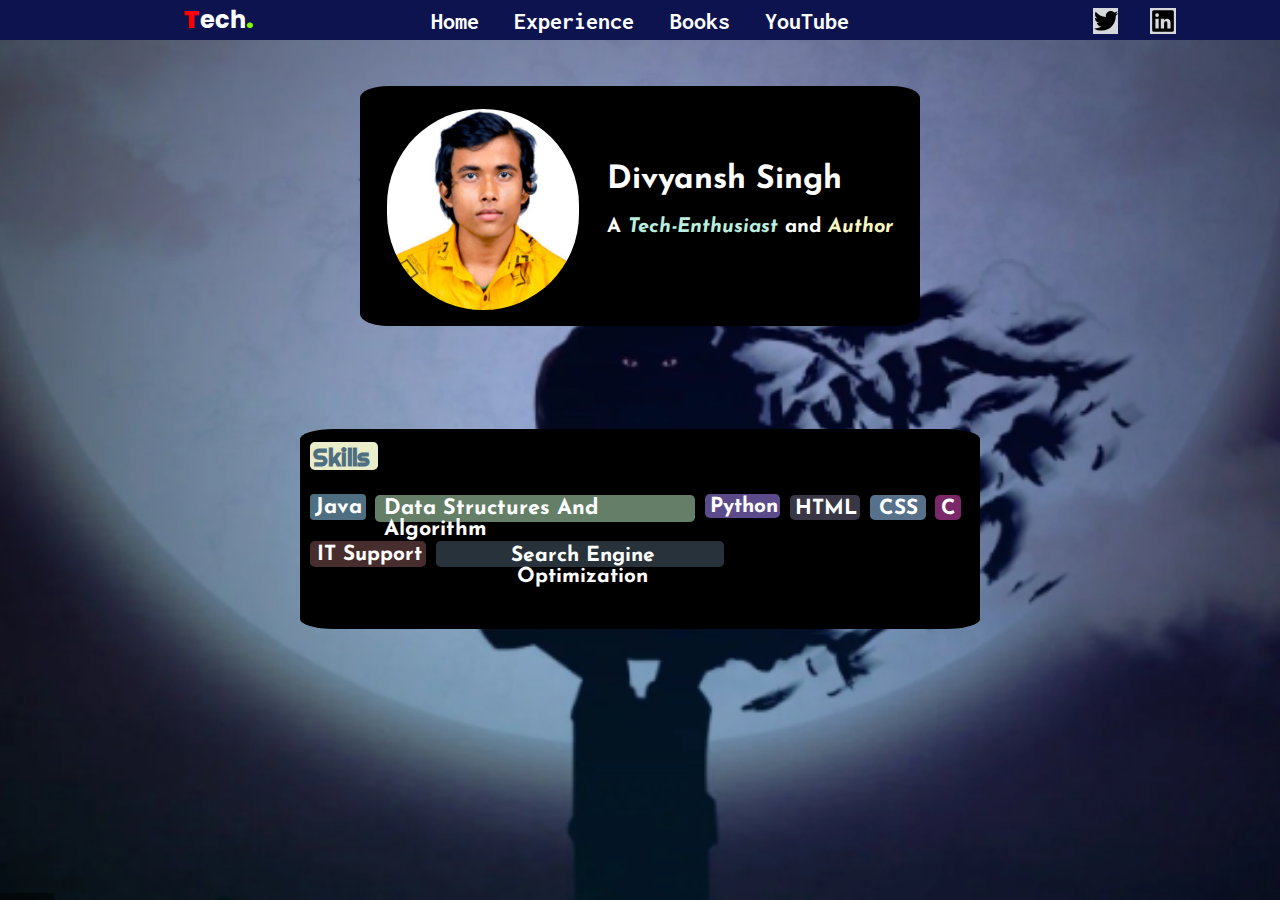
==== commit b87777a9: "Update index.html" ====
--- a/index.html
+++ b/index.html
@@ -52,7 +52,7 @@
             </div>
 
             <div class = "YouTube">
-                <h1>YouTube</h1>
+                <a href = "HTML_of_YouTube.html"><h1>YouTube</h1></a>
             </div>
 
             <div class="tw">
--- a/Styles.css
+++ b/Styles.css
@@ -115,6 +115,11 @@
 .a{
   text-decoration: none !important;
   color: none;
+}
+
+.lit{
+  text-decoration: none;
+  all: unset;
 }
 
 .Experiences{
